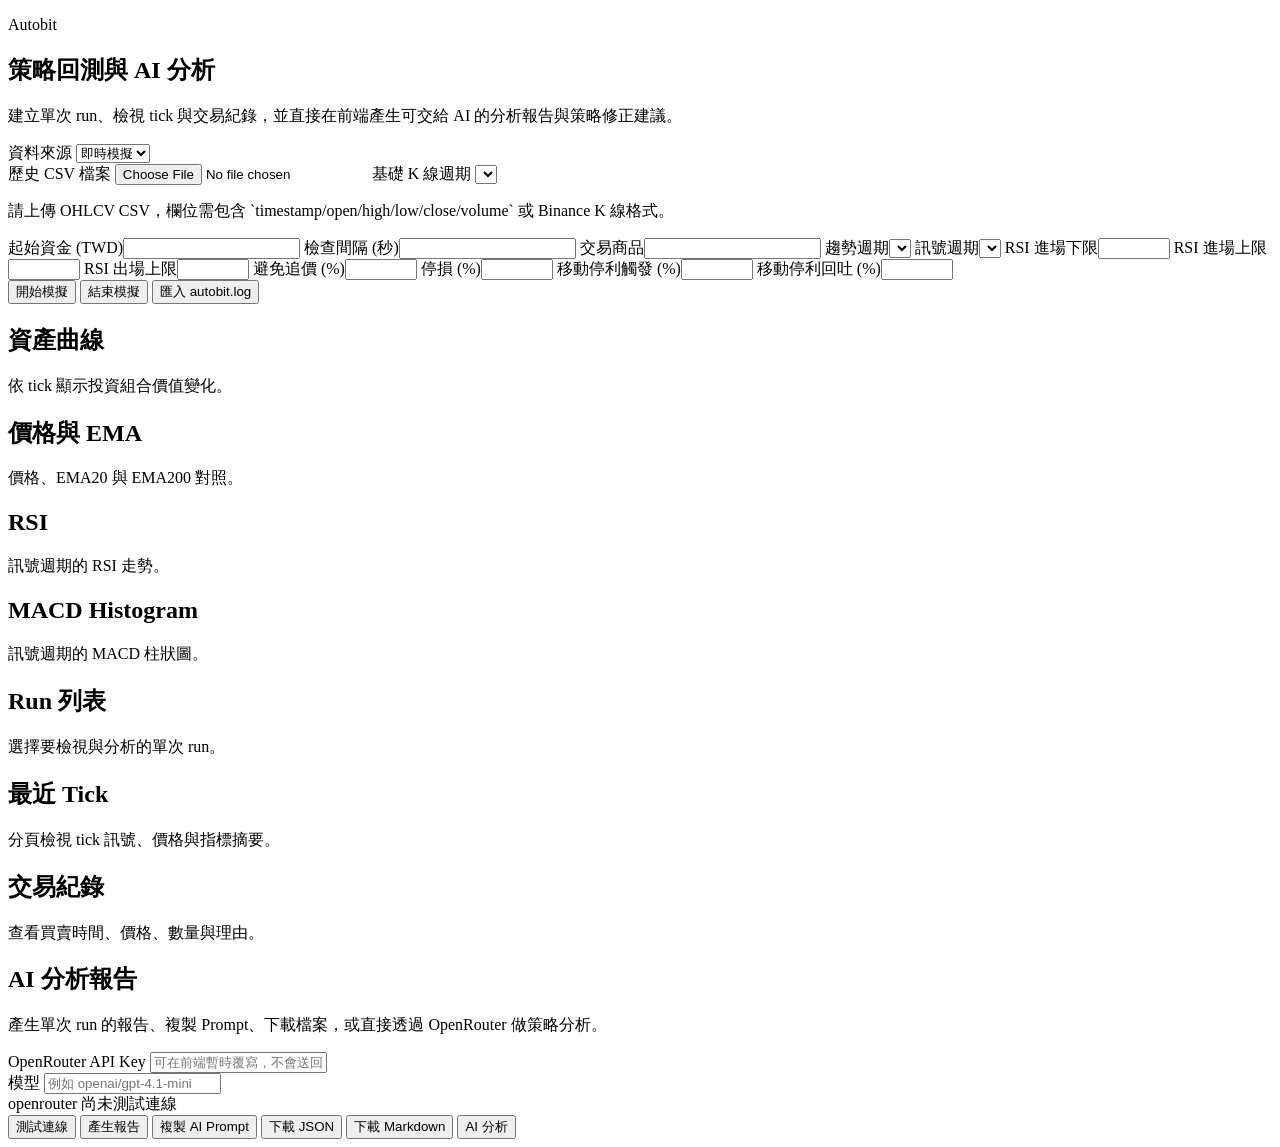
==== web/dashboard.html @ fe32974c "first commit" ====
﻿<!DOCTYPE html>
<html lang="zh-Hant">
  <head>
    <meta charset="UTF-8" />
    <meta name="viewport" content="width=device-width, initial-scale=1.0" />
    <title>Autobit Web Dashboard</title>
    <link rel="stylesheet" href="/assets/styles.css" />
  </head>
  <body>
    <div class="page-shell">
      <aside class="control-panel">
        <div class="panel-head">
          <p class="eyebrow">Autobit</p>
          <h1>策略回測與 AI 分析</h1>
          <p class="panel-copy">建立單次 run、檢視 tick 與交易紀錄，並直接在前端產生可交給 AI 的分析報告與策略修正建議。</p>
        </div>

        <form id="run-form" class="form-grid">
          <label>
            <span>資料來源</span>
            <select name="data_source" id="data-source">
              <option value="live">即時模擬</option>
              <option value="historical">歷史回放</option>
            </select>
          </label>

          <div id="historical-fields" class="field-group hidden">
            <label>
              <span>歷史 CSV 檔案</span>
              <input type="file" name="file" id="historical-file" accept=".csv,text/csv" />
            </label>
            <label>
              <span>基礎 K 線週期</span>
              <select name="historical_base_interval" id="historical-base-interval"></select>
            </label>
            <p class="helper">請上傳 OHLCV CSV，欄位需包含 `timestamp/open/high/low/close/volume` 或 Binance K 線格式。</p>
          </div>

          <label><span>起始資金 (TWD)</span><input type="number" step="100" min="1" name="starting_capital_twd" required /></label>
          <label><span>檢查間隔 (秒)</span><input type="number" step="0.05" min="0.05" name="check_interval_sec" required /></label>
          <label><span>交易商品</span><input type="text" name="symbol" required /></label>
          <label><span>趨勢週期</span><select name="trend_interval"></select></label>
          <label><span>訊號週期</span><select name="signal_interval"></select></label>
          <label><span>RSI 進場下限</span><input type="number" step="0.1" min="0" max="100" name="rsi_entry_low" required /></label>
          <label><span>RSI 進場上限</span><input type="number" step="0.1" min="0" max="100" name="rsi_entry_high" required /></label>
          <label><span>RSI 出場上限</span><input type="number" step="0.1" min="0" max="100" name="rsi_exit_high" required /></label>
          <label><span>避免追價 (%)</span><input type="number" step="0.001" min="0" max="1" name="anti_chase_pct" required /></label>
          <label><span>停損 (%)</span><input type="number" step="0.001" min="0" max="1" name="stop_loss_pct" required /></label>
          <label><span>移動停利觸發 (%)</span><input type="number" step="0.001" min="0" max="1" name="trail_trigger_pct" required /></label>
          <label><span>移動停利回吐 (%)</span><input type="number" step="0.001" min="0" max="1" name="trail_stop_pct" required /></label>

          <div class="form-actions">
            <button type="submit" id="start-run-button" class="primary">開始模擬</button>
            <button type="button" id="stop-run-button" class="secondary">結束模擬</button>
            <button type="button" id="import-log-button" class="ghost">匯入 autobit.log</button>
          </div>
        </form>
      </aside>

      <main class="dashboard">
        <section class="status-strip" id="status-strip"></section>
        <section class="summary-grid" id="summary-grid"></section>

        <section class="chart-grid">
          <article class="card chart-card"><div class="card-head"><h2>資產曲線</h2><p>依 tick 顯示投資組合價值變化。</p></div><div id="equity-chart" class="chart-host"></div></article>
          <article class="card chart-card"><div class="card-head"><h2>價格與 EMA</h2><p>價格、EMA20 與 EMA200 對照。</p></div><div id="price-chart" class="chart-host"></div></article>
          <article class="card chart-card"><div class="card-head"><h2>RSI</h2><p>訊號週期的 RSI 走勢。</p></div><div id="rsi-chart" class="chart-host"></div></article>
          <article class="card chart-card"><div class="card-head"><h2>MACD Histogram</h2><p>訊號週期的 MACD 柱狀圖。</p></div><div id="macd-chart" class="chart-host"></div></article>
        </section>

        <section class="lower-grid">
          <article class="card run-list-card"><div class="card-head"><h2>Run 列表</h2><p>選擇要檢視與分析的單次 run。</p></div><div id="run-list" class="run-list"></div></article>
          <article class="card timeline-card"><div class="card-head"><h2>最近 Tick</h2><p>分頁檢視 tick 訊號、價格與指標摘要。</p></div><div id="timeline" class="timeline"></div></article>
          <article class="card trades-card"><div class="card-head"><h2>交易紀錄</h2><p>查看買賣時間、價格、數量與理由。</p></div><div id="trade-table"></div></article>
        </section>

        <section class="card report-card">
          <div class="card-head">
            <h2>AI 分析報告</h2>
            <p>產生單次 run 的報告、複製 Prompt、下載檔案，或直接透過 OpenRouter 做策略分析。</p>
          </div>

          <div class="report-toolbar">
            <div class="report-input-grid">
              <div class="report-field">
                <label for="report-api-key-input">OpenRouter API Key</label>
                <input type="password" id="report-api-key-input" placeholder="可在前端暫時覆寫，不會送回伺服器儲存" autocomplete="off" />
              </div>

              <div class="report-field report-model-box">
                <label for="report-model-input">模型</label>
                <input type="text" id="report-model-input" list="model-options" placeholder="例如 openai/gpt-4.1-mini" autocomplete="off" />
                <datalist id="model-options"></datalist>
                <div id="model-suggestion-list" class="model-suggestion-list"></div>
              </div>
            </div>

            <div class="report-toolbar-meta">
              <div class="report-provider-row">
                <span class="badge" id="report-provider-badge">openrouter</span>
                <span class="report-status" id="analysis-test-status">尚未測試連線</span>
              </div>

              <div class="report-actions">
                <button type="button" id="test-analysis-button" class="ghost">測試連線</button>
                <button type="button" id="generate-report-button" class="primary">產生報告</button>
                <button type="button" id="copy-prompt-button" class="ghost">複製 AI Prompt</button>
                <button type="button" id="download-report-json-button" class="ghost">下載 JSON</button>
                <button type="button" id="download-report-md-button" class="ghost">下載 Markdown</button>
                <button type="button" id="analyze-report-button" class="secondary">AI 分析</button>
              </div>
            </div>
          </div>

          <div id="report-content"></div>
        </section>
      </main>
    </div>

    <template id="empty-state"><div class="empty-state"><p>目前沒有可顯示的資料。</p></div></template>
    <script src="/assets/report_app.js" defer></script>
  </body>
</html>
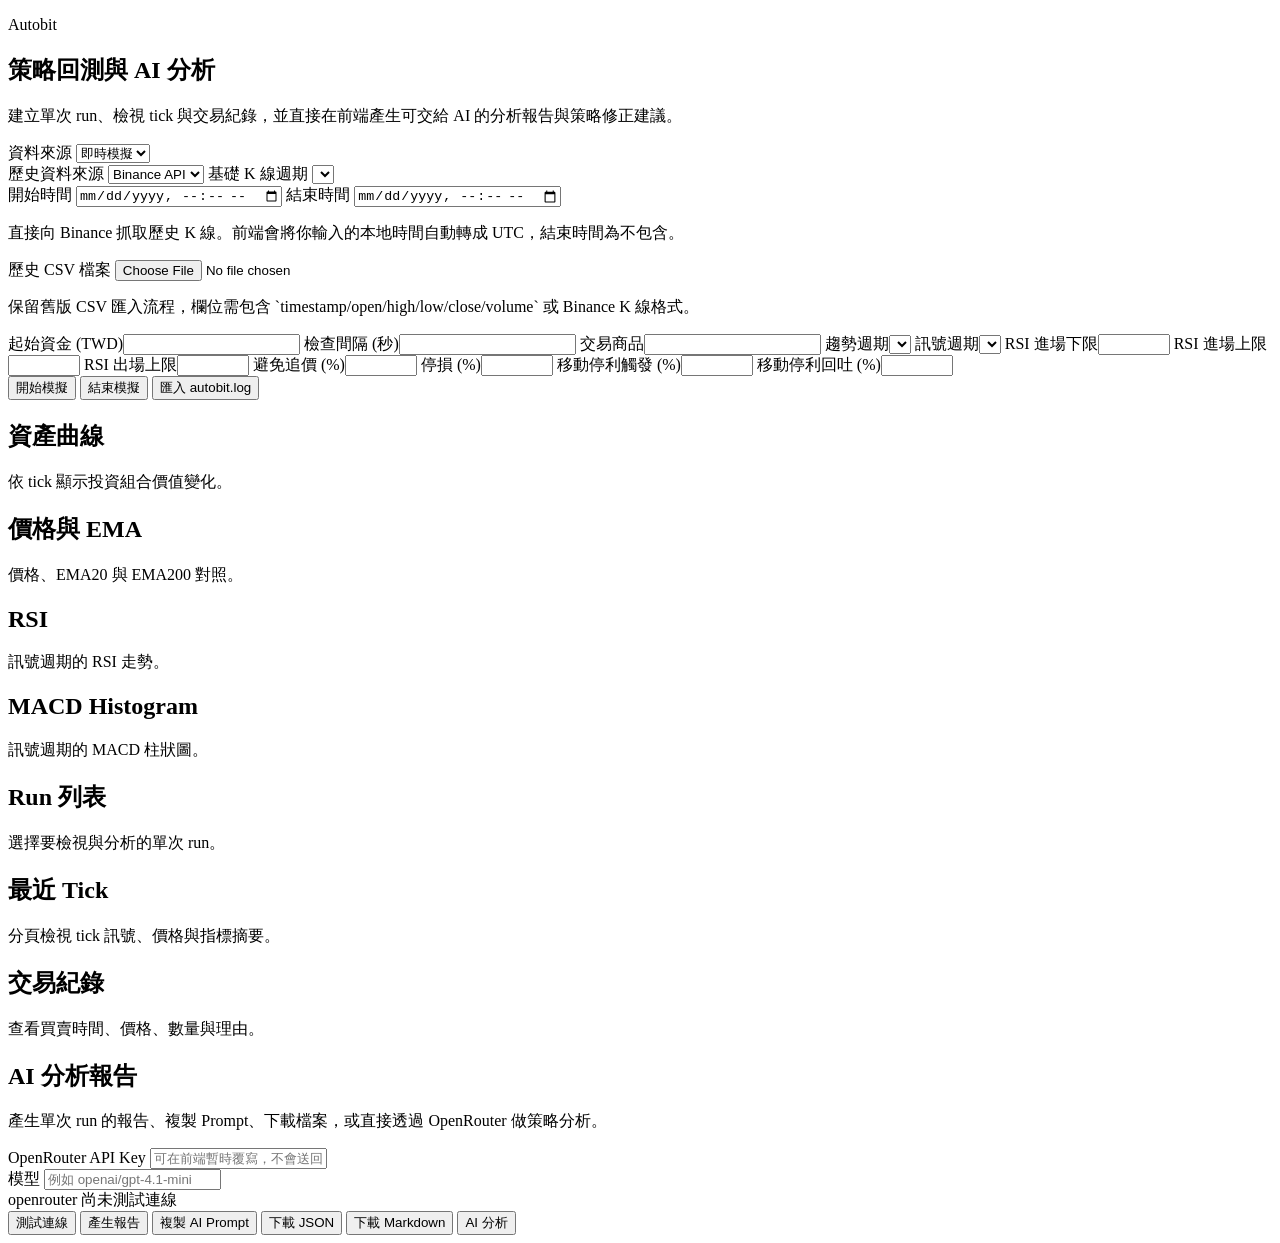
==== commit b9d26de0: "歷史資料串接2" ====
--- a/web/dashboard.html
+++ b/web/dashboard.html
@@ -26,14 +26,34 @@
 
           <div id="historical-fields" class="field-group hidden">
             <label>
-              <span>歷史 CSV 檔案</span>
-              <input type="file" name="file" id="historical-file" accept=".csv,text/csv" />
+              <span>歷史資料來源</span>
+              <select name="historical_source_mode" id="historical-source-mode">
+                <option value="binance_api">Binance API</option>
+                <option value="csv_upload">CSV 上傳</option>
+              </select>
             </label>
             <label>
               <span>基礎 K 線週期</span>
               <select name="historical_base_interval" id="historical-base-interval"></select>
             </label>
-            <p class="helper">請上傳 OHLCV CSV，欄位需包含 `timestamp/open/high/low/close/volume` 或 Binance K 線格式。</p>
+            <div id="historical-binance-fields" class="field-group">
+              <label>
+                <span>開始時間</span>
+                <input type="datetime-local" name="historical_start_at" id="historical-start-at" />
+              </label>
+              <label>
+                <span>結束時間</span>
+                <input type="datetime-local" name="historical_end_at" id="historical-end-at" />
+              </label>
+              <p class="helper">直接向 Binance 抓取歷史 K 線。前端會將你輸入的本地時間自動轉成 UTC，結束時間為不包含。</p>
+            </div>
+            <div id="historical-upload-fields" class="field-group hidden">
+              <label>
+                <span>歷史 CSV 檔案</span>
+                <input type="file" name="file" id="historical-file" accept=".csv,text/csv" />
+              </label>
+              <p class="helper">保留舊版 CSV 匯入流程，欄位需包含 `timestamp/open/high/low/close/volume` 或 Binance K 線格式。</p>
+            </div>
           </div>
 
           <label><span>起始資金 (TWD)</span><input type="number" step="100" min="1" name="starting_capital_twd" required /></label>
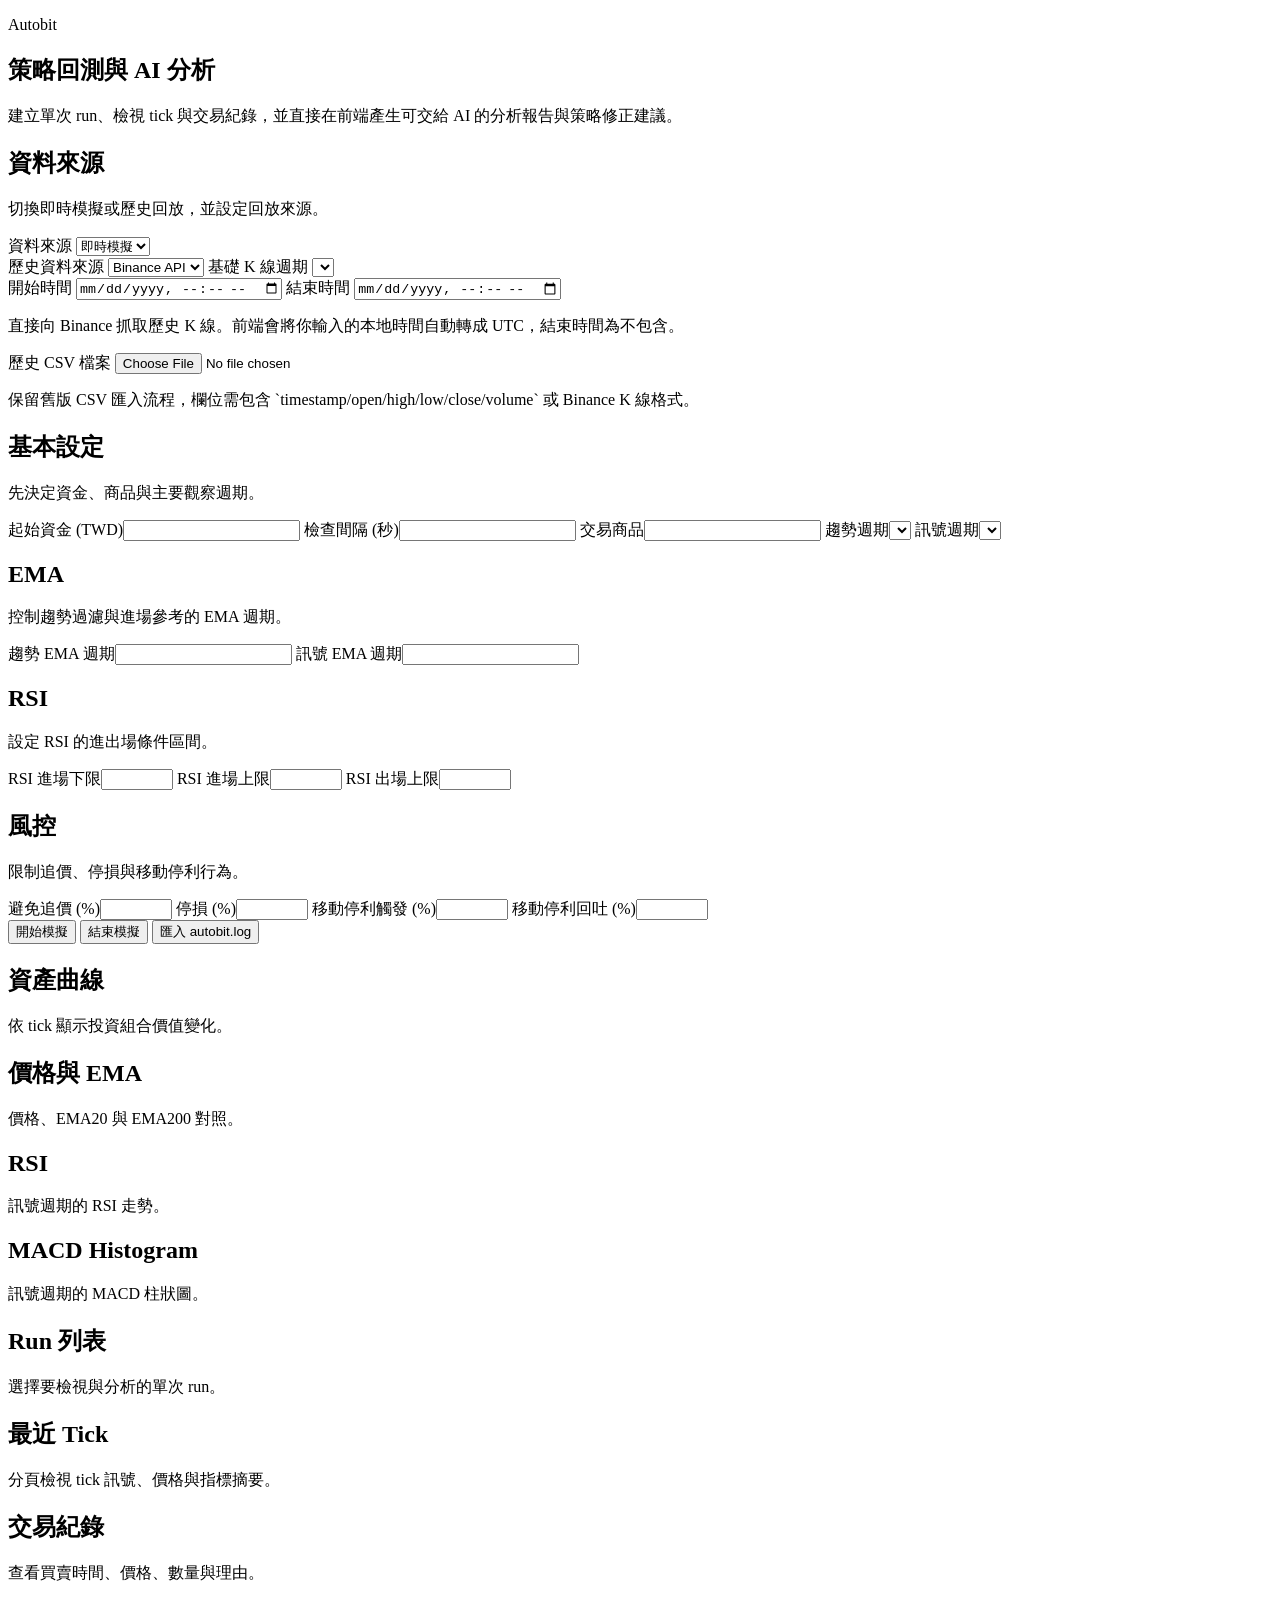
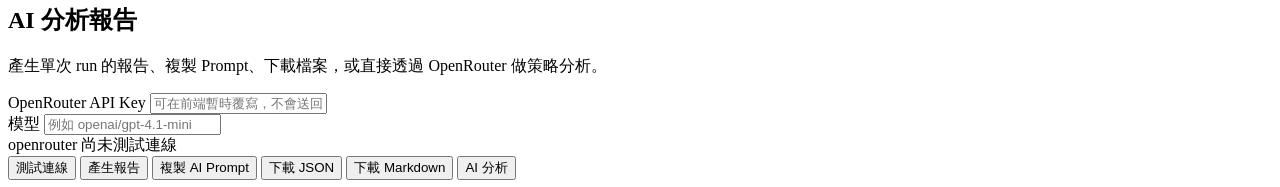
==== commit f3fde589: "介面與AI優化" ====
--- a/web/dashboard.html
+++ b/web/dashboard.html
@@ -16,58 +16,109 @@
         </div>
 
         <form id="run-form" class="form-grid">
-          <label>
-            <span>資料來源</span>
-            <select name="data_source" id="data-source">
-              <option value="live">即時模擬</option>
-              <option value="historical">歷史回放</option>
-            </select>
-          </label>
+          <section class="form-section">
+            <div class="form-section-head">
+              <h2>資料來源</h2>
+              <p>切換即時模擬或歷史回放，並設定回放來源。</p>
+            </div>
+            <div class="form-section-grid">
+              <label>
+                <span>資料來源</span>
+                <select name="data_source" id="data-source">
+                  <option value="live">即時模擬</option>
+                  <option value="historical">歷史回放</option>
+                </select>
+              </label>
+            </div>
 
-          <div id="historical-fields" class="field-group hidden">
-            <label>
-              <span>歷史資料來源</span>
-              <select name="historical_source_mode" id="historical-source-mode">
-                <option value="binance_api">Binance API</option>
-                <option value="csv_upload">CSV 上傳</option>
-              </select>
-            </label>
-            <label>
-              <span>基礎 K 線週期</span>
-              <select name="historical_base_interval" id="historical-base-interval"></select>
-            </label>
-            <div id="historical-binance-fields" class="field-group">
-              <label>
-                <span>開始時間</span>
-                <input type="datetime-local" name="historical_start_at" id="historical-start-at" />
-              </label>
-              <label>
-                <span>結束時間</span>
-                <input type="datetime-local" name="historical_end_at" id="historical-end-at" />
-              </label>
-              <p class="helper">直接向 Binance 抓取歷史 K 線。前端會將你輸入的本地時間自動轉成 UTC，結束時間為不包含。</p>
+            <div id="historical-fields" class="field-group hidden">
+              <div class="form-section-grid">
+                <label>
+                  <span>歷史資料來源</span>
+                  <select name="historical_source_mode" id="historical-source-mode">
+                    <option value="binance_api">Binance API</option>
+                    <option value="csv_upload">CSV 上傳</option>
+                  </select>
+                </label>
+                <label>
+                  <span>基礎 K 線週期</span>
+                  <select name="historical_base_interval" id="historical-base-interval"></select>
+                </label>
+              </div>
+              <div id="historical-binance-fields" class="field-group">
+                <div class="form-section-grid">
+                  <label>
+                    <span>開始時間</span>
+                    <input type="datetime-local" name="historical_start_at" id="historical-start-at" />
+                  </label>
+                  <label>
+                    <span>結束時間</span>
+                    <input type="datetime-local" name="historical_end_at" id="historical-end-at" />
+                  </label>
+                </div>
+                <p class="helper">直接向 Binance 抓取歷史 K 線。前端會將你輸入的本地時間自動轉成 UTC，結束時間為不包含。</p>
+              </div>
+              <div id="historical-upload-fields" class="field-group hidden">
+                <div class="form-section-grid">
+                  <label>
+                    <span>歷史 CSV 檔案</span>
+                    <input type="file" name="file" id="historical-file" accept=".csv,text/csv" />
+                  </label>
+                </div>
+                <p class="helper">保留舊版 CSV 匯入流程，欄位需包含 `timestamp/open/high/low/close/volume` 或 Binance K 線格式。</p>
+              </div>
             </div>
-            <div id="historical-upload-fields" class="field-group hidden">
-              <label>
-                <span>歷史 CSV 檔案</span>
-                <input type="file" name="file" id="historical-file" accept=".csv,text/csv" />
-              </label>
-              <p class="helper">保留舊版 CSV 匯入流程，欄位需包含 `timestamp/open/high/low/close/volume` 或 Binance K 線格式。</p>
+          </section>
+
+          <section class="form-section">
+            <div class="form-section-head">
+              <h2>基本設定</h2>
+              <p>先決定資金、商品與主要觀察週期。</p>
             </div>
-          </div>
+            <div class="form-section-grid">
+              <label><span>起始資金 (TWD)</span><input type="number" step="100" min="1" name="starting_capital_twd" required /></label>
+              <label><span>檢查間隔 (秒)</span><input type="number" step="0.05" min="0.05" name="check_interval_sec" required /></label>
+              <label><span>交易商品</span><input type="text" name="symbol" required /></label>
+              <label><span>趨勢週期</span><select name="trend_interval"></select></label>
+              <label><span>訊號週期</span><select name="signal_interval"></select></label>
+            </div>
+          </section>
 
-          <label><span>起始資金 (TWD)</span><input type="number" step="100" min="1" name="starting_capital_twd" required /></label>
-          <label><span>檢查間隔 (秒)</span><input type="number" step="0.05" min="0.05" name="check_interval_sec" required /></label>
-          <label><span>交易商品</span><input type="text" name="symbol" required /></label>
-          <label><span>趨勢週期</span><select name="trend_interval"></select></label>
-          <label><span>訊號週期</span><select name="signal_interval"></select></label>
-          <label><span>RSI 進場下限</span><input type="number" step="0.1" min="0" max="100" name="rsi_entry_low" required /></label>
-          <label><span>RSI 進場上限</span><input type="number" step="0.1" min="0" max="100" name="rsi_entry_high" required /></label>
-          <label><span>RSI 出場上限</span><input type="number" step="0.1" min="0" max="100" name="rsi_exit_high" required /></label>
-          <label><span>避免追價 (%)</span><input type="number" step="0.001" min="0" max="1" name="anti_chase_pct" required /></label>
-          <label><span>停損 (%)</span><input type="number" step="0.001" min="0" max="1" name="stop_loss_pct" required /></label>
-          <label><span>移動停利觸發 (%)</span><input type="number" step="0.001" min="0" max="1" name="trail_trigger_pct" required /></label>
-          <label><span>移動停利回吐 (%)</span><input type="number" step="0.001" min="0" max="1" name="trail_stop_pct" required /></label>
+          <section class="form-section">
+            <div class="form-section-head">
+              <h2>EMA</h2>
+              <p>控制趨勢過濾與進場參考的 EMA 週期。</p>
+            </div>
+            <div class="form-section-grid">
+              <label><span>趨勢 EMA 週期</span><input type="number" step="1" min="2" name="ema_trend_period" required /></label>
+              <label><span>訊號 EMA 週期</span><input type="number" step="1" min="2" name="ema_signal_period" required /></label>
+            </div>
+          </section>
+
+          <section class="form-section">
+            <div class="form-section-head">
+              <h2>RSI</h2>
+              <p>設定 RSI 的進出場條件區間。</p>
+            </div>
+            <div class="form-section-grid">
+              <label><span>RSI 進場下限</span><input type="number" step="0.1" min="0" max="100" name="rsi_entry_low" required /></label>
+              <label><span>RSI 進場上限</span><input type="number" step="0.1" min="0" max="100" name="rsi_entry_high" required /></label>
+              <label><span>RSI 出場上限</span><input type="number" step="0.1" min="0" max="100" name="rsi_exit_high" required /></label>
+            </div>
+          </section>
+
+          <section class="form-section">
+            <div class="form-section-head">
+              <h2>風控</h2>
+              <p>限制追價、停損與移動停利行為。</p>
+            </div>
+            <div class="form-section-grid">
+              <label><span>避免追價 (%)</span><input type="number" step="0.001" min="0" max="1" name="anti_chase_pct" required /></label>
+              <label><span>停損 (%)</span><input type="number" step="0.001" min="0" max="1" name="stop_loss_pct" required /></label>
+              <label><span>移動停利觸發 (%)</span><input type="number" step="0.001" min="0" max="1" name="trail_trigger_pct" required /></label>
+              <label><span>移動停利回吐 (%)</span><input type="number" step="0.001" min="0" max="1" name="trail_stop_pct" required /></label>
+            </div>
+          </section>
 
           <div class="form-actions">
             <button type="submit" id="start-run-button" class="primary">開始模擬</button>
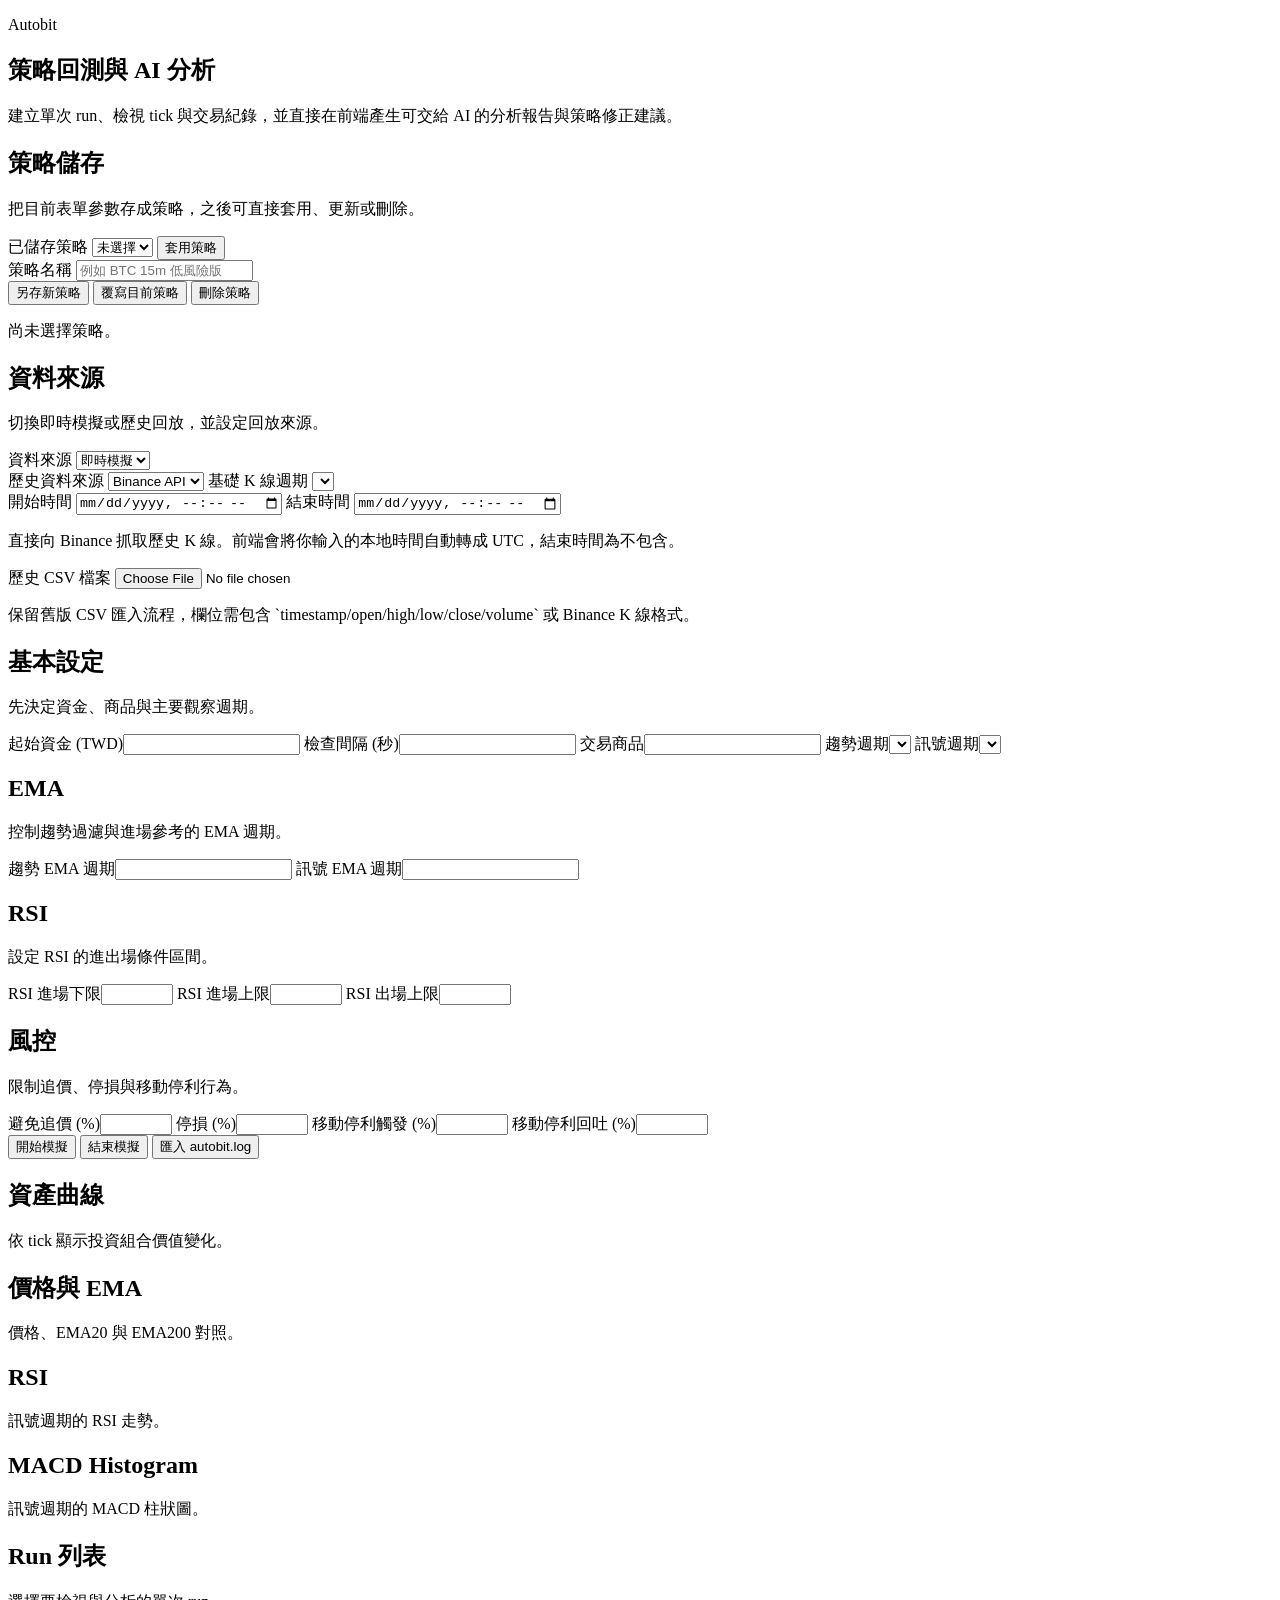
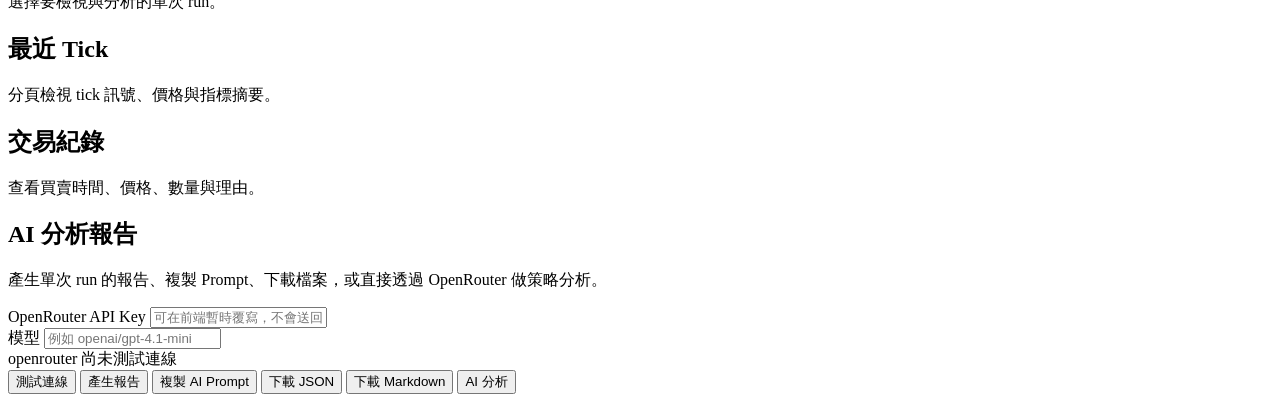
==== commit 07eb65b9: "操作策略儲存" ====
--- a/web/dashboard.html
+++ b/web/dashboard.html
@@ -18,6 +18,36 @@
         <form id="run-form" class="form-grid">
           <section class="form-section">
             <div class="form-section-head">
+              <h2>策略儲存</h2>
+              <p>把目前表單參數存成策略，之後可直接套用、更新或刪除。</p>
+            </div>
+            <div class="field-group">
+              <div class="preset-toolbar">
+                <label>
+                  <span>已儲存策略</span>
+                  <select id="strategy-preset-select">
+                    <option value="">未選擇</option>
+                  </select>
+                </label>
+                <button type="button" id="apply-preset-button" class="ghost">套用策略</button>
+              </div>
+              <div class="preset-save-row">
+                <label>
+                  <span>策略名稱</span>
+                  <input type="text" id="strategy-preset-name" maxlength="80" placeholder="例如 BTC 15m 低風險版" />
+                </label>
+              </div>
+              <div class="preset-actions">
+                <button type="button" id="save-preset-button" class="secondary">另存新策略</button>
+                <button type="button" id="update-preset-button" class="ghost">覆寫目前策略</button>
+                <button type="button" id="delete-preset-button" class="ghost">刪除策略</button>
+              </div>
+              <p class="helper" id="strategy-preset-meta">尚未選擇策略。</p>
+            </div>
+          </section>
+
+          <section class="form-section">
+            <div class="form-section-head">
               <h2>資料來源</h2>
               <p>切換即時模擬或歷史回放，並設定回放來源。</p>
             </div>
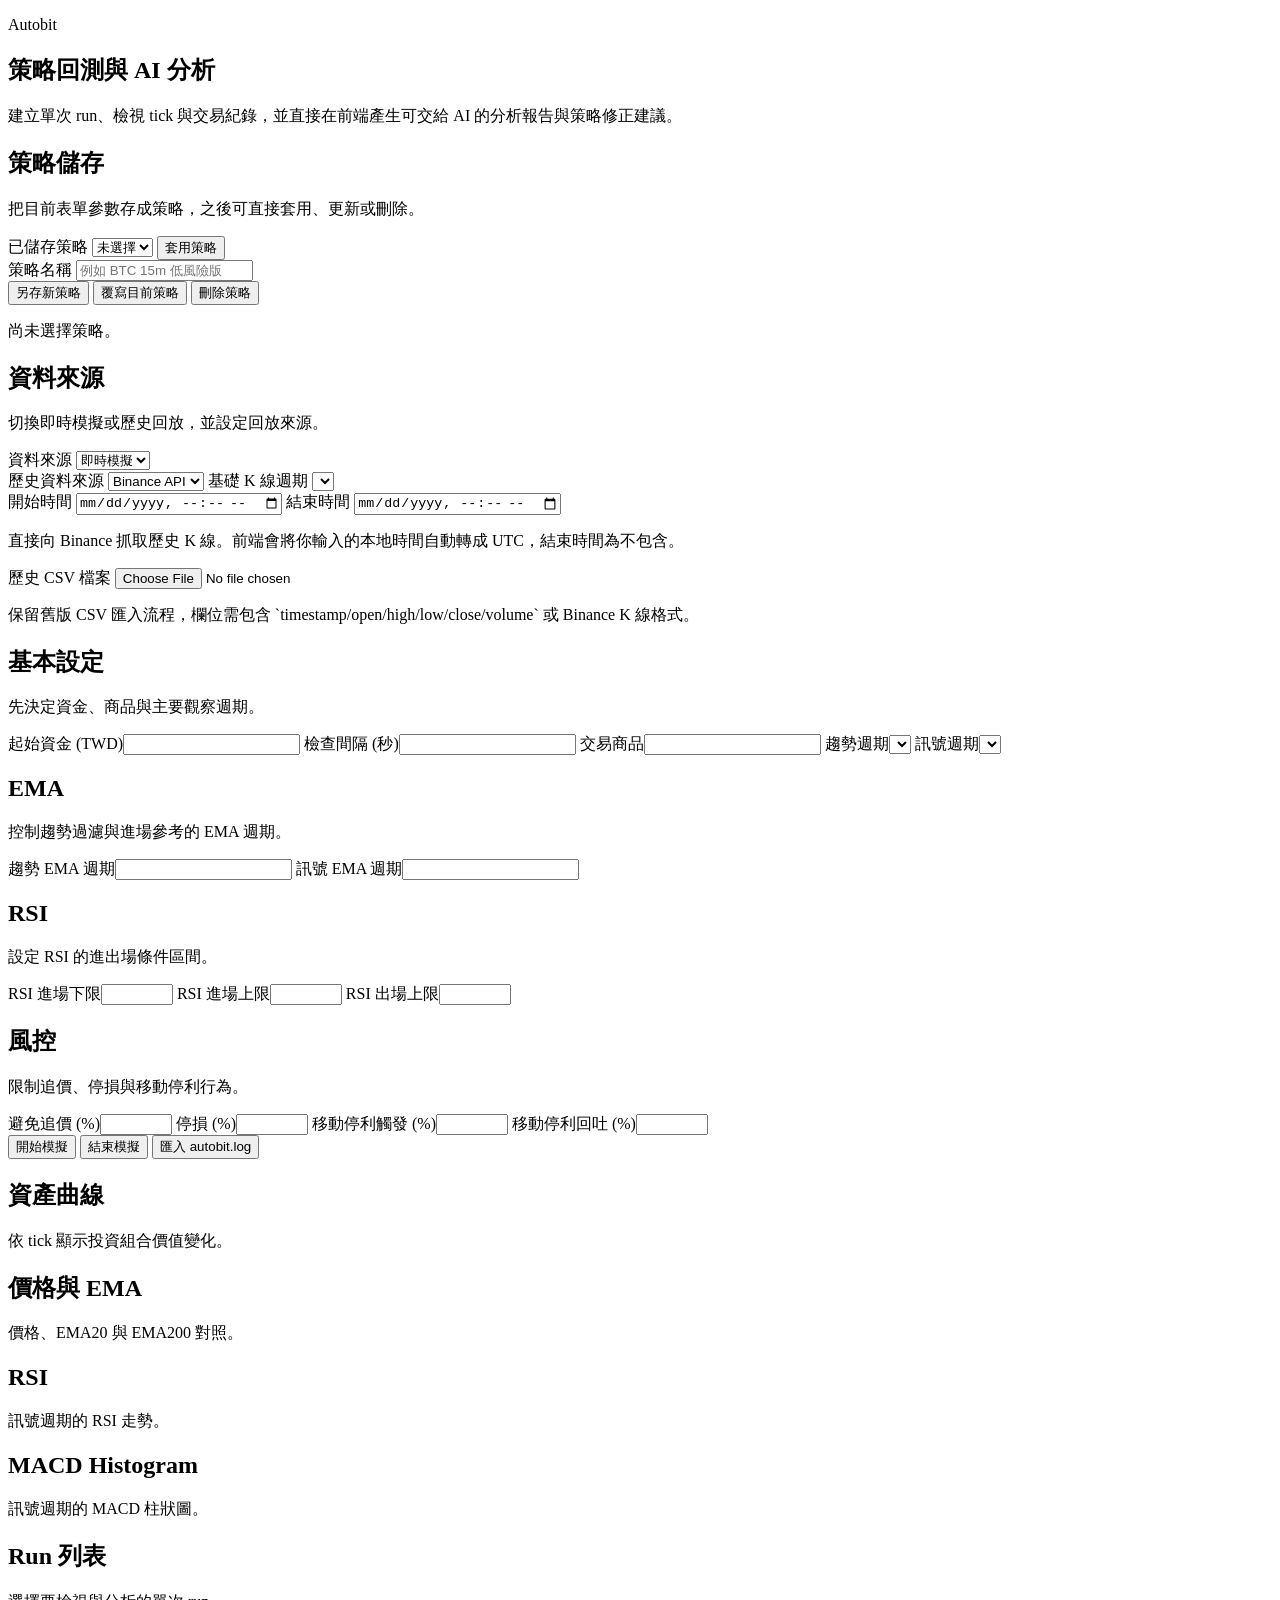
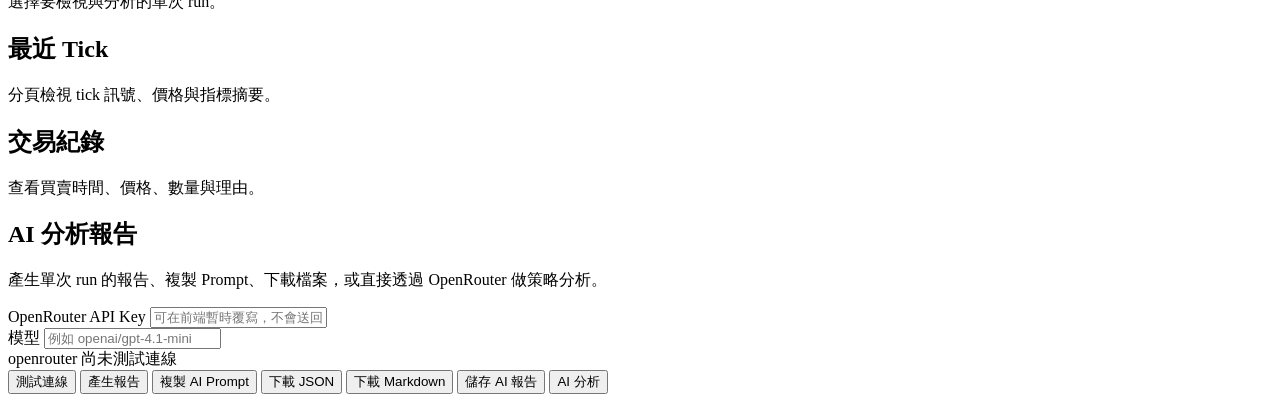
==== commit b117c4bb: "AI報告儲存功能" ====
--- a/web/dashboard.html
+++ b/web/dashboard.html
@@ -75,8 +75,8 @@
                   <select name="historical_base_interval" id="historical-base-interval"></select>
                 </label>
               </div>
-              <div id="historical-binance-fields" class="field-group">
-                <div class="form-section-grid">
+              <div id="historical-binance-fields" class="field-group stacked-fields">
+                <div class="form-section-grid single-column-grid">
                   <label>
                     <span>開始時間</span>
                     <input type="datetime-local" name="historical_start_at" id="historical-start-at" />
@@ -208,6 +208,7 @@
                 <button type="button" id="copy-prompt-button" class="ghost">複製 AI Prompt</button>
                 <button type="button" id="download-report-json-button" class="ghost">下載 JSON</button>
                 <button type="button" id="download-report-md-button" class="ghost">下載 Markdown</button>
+                <button type="button" id="save-report-archive-button" class="ghost">儲存 AI 報告</button>
                 <button type="button" id="analyze-report-button" class="secondary">AI 分析</button>
               </div>
             </div>
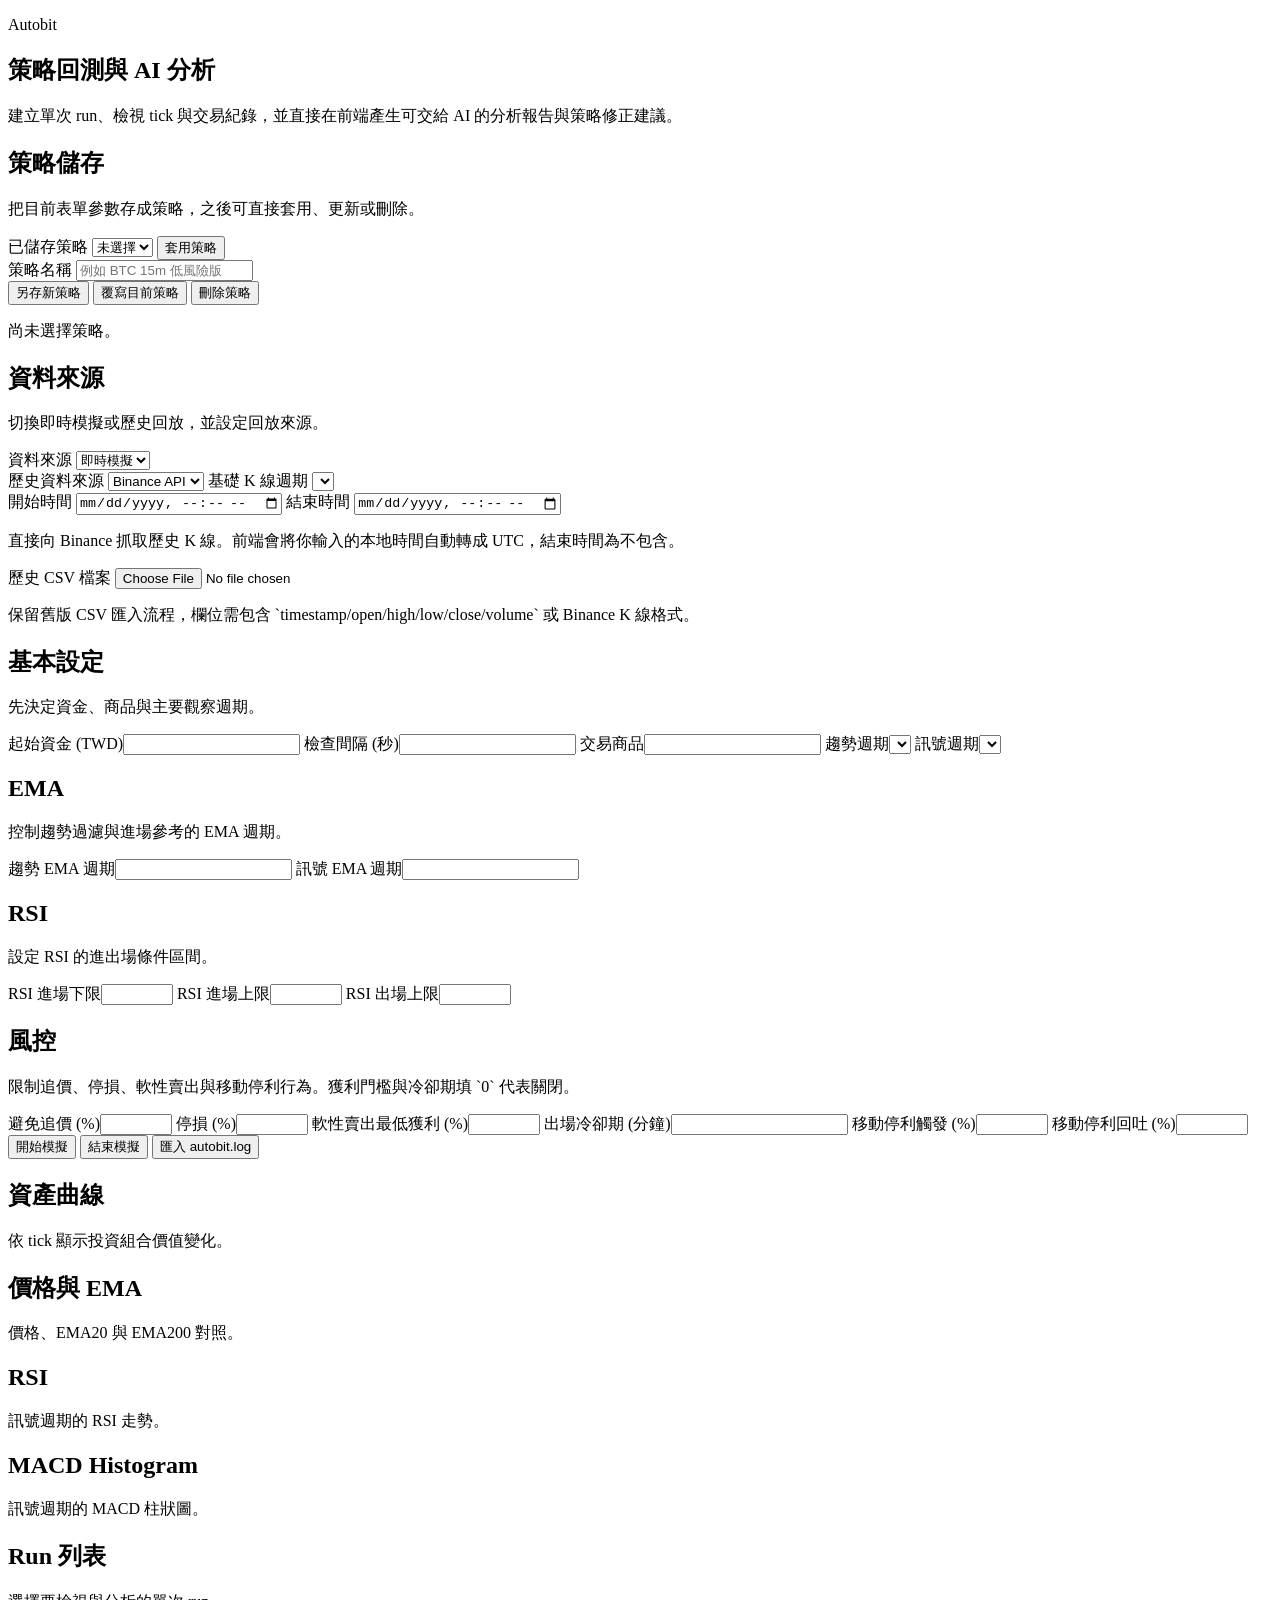
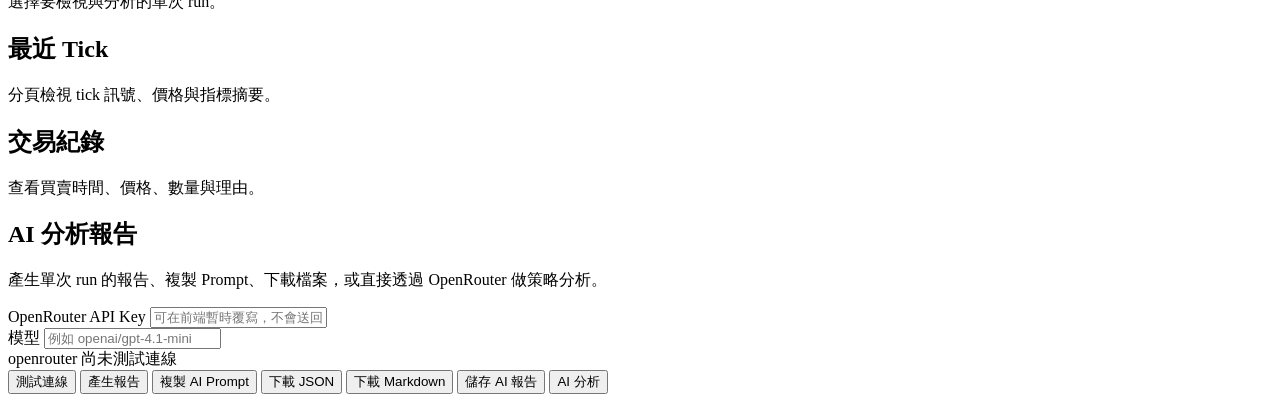
==== commit 788ed968: "策略機制增加" ====
--- a/web/dashboard.html
+++ b/web/dashboard.html
@@ -140,11 +140,13 @@
           <section class="form-section">
             <div class="form-section-head">
               <h2>風控</h2>
-              <p>限制追價、停損與移動停利行為。</p>
+              <p>限制追價、停損、軟性賣出與移動停利行為。獲利門檻與冷卻期填 `0` 代表關閉。</p>
             </div>
             <div class="form-section-grid">
               <label><span>避免追價 (%)</span><input type="number" step="0.001" min="0" max="1" name="anti_chase_pct" required /></label>
               <label><span>停損 (%)</span><input type="number" step="0.001" min="0" max="1" name="stop_loss_pct" required /></label>
+              <label><span>軟性賣出最低獲利 (%)</span><input type="number" step="0.001" min="0" max="1" name="soft_sell_min_profit_pct" required /></label>
+              <label><span>出場冷卻期 (分鐘)</span><input type="number" step="1" min="0" name="exit_cooldown_minutes" required /></label>
               <label><span>移動停利觸發 (%)</span><input type="number" step="0.001" min="0" max="1" name="trail_trigger_pct" required /></label>
               <label><span>移動停利回吐 (%)</span><input type="number" step="0.001" min="0" max="1" name="trail_stop_pct" required /></label>
             </div>
